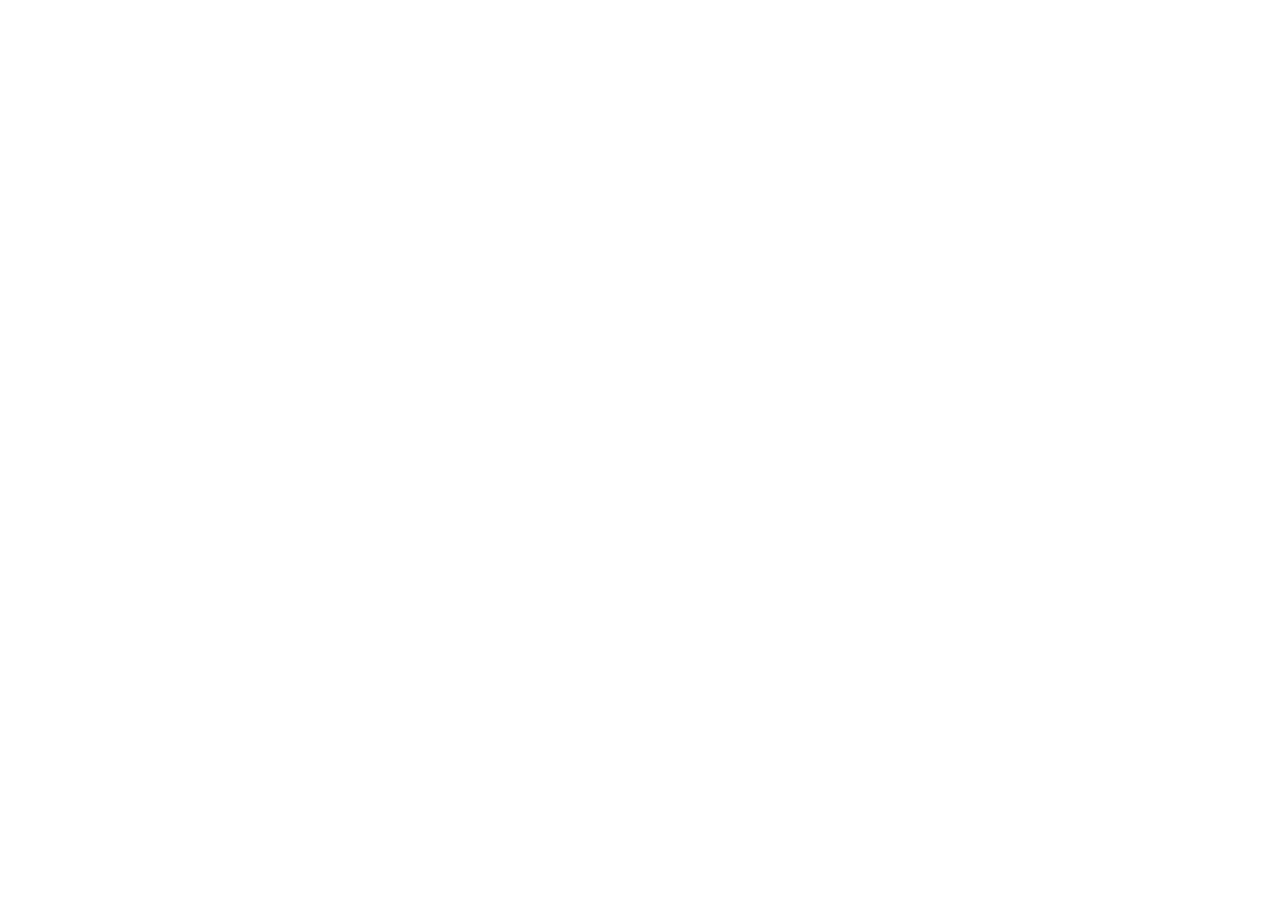
==== index.html @ 7e071e4d "criei-a-pagina-principal" ====
<!DOCTYPE html>
<html lang="pt-br">
<head>
    <meta charset="UTF-8">
    <meta name="viewport" content="width=device-width, initial-scale=1.0">
    <title>projeto redes sociais</title>
    <link rel="icon" href="./favicons/favicon.ico" type="image/x-icon">
</head>
<body>
    
</body>
</html>
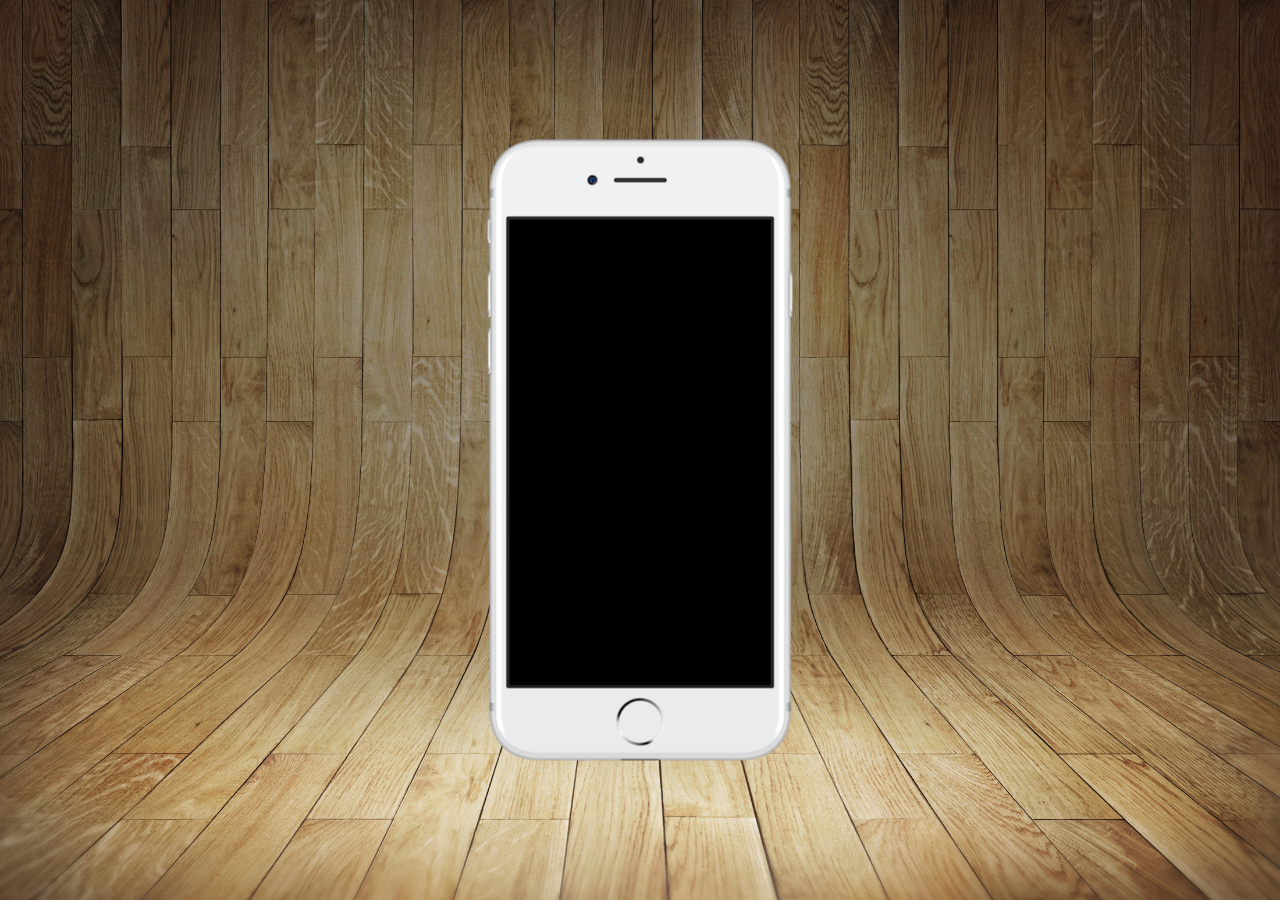
==== commit 754712f5: "adicionando-fundos-imagens" ====
--- a/index.html
+++ b/index.html
@@ -3,10 +3,21 @@
 <head>
     <meta charset="UTF-8">
     <meta name="viewport" content="width=device-width, initial-scale=1.0">
+    <link rel="icon" href="./favicons/favicon.ico" type="image/x-icon">
+    <link rel="stylesheet" href="estilos/style.css">
     <title>projeto redes sociais</title>
-    <link rel="icon" href="./favicons/favicon.ico" type="image/x-icon">
+    
 </head>
 <body>
+    <main>
+        <section id="telefone">
+
+        </section>
+
+        <section id="redes-sociais">
+            
+        </section>
+    </main>
     
 </body>
 </html>
--- a/estilos/style.css
+++ b/estilos/style.css
@@ -0,0 +1,38 @@
+@charset "UTF-8";
+
+*{
+    margin: 0px;
+    padding: 0px;
+    font-family: Arial, Helvetica, sans-serif;
+}
+
+html ,body{
+    height: 100vh;
+    width: 100vw;
+    background-color: black;
+}
+
+body{
+    background: url('../imagens/fundo-madeira.jpg');
+    background-size: cover;
+    background-attachment: fixed;
+}
+
+main{
+    position: relative;
+    height: 100vh;
+    
+}
+
+section#telefone{
+    position: absolute;
+    top: 50%;
+    left: 50%;
+    transform: translate(-50%,-50%);
+    
+    height: 627px;
+    width: 311px;
+    background: url('../imagens/frame-iphone.png') no-repeat;
+}    
+
+
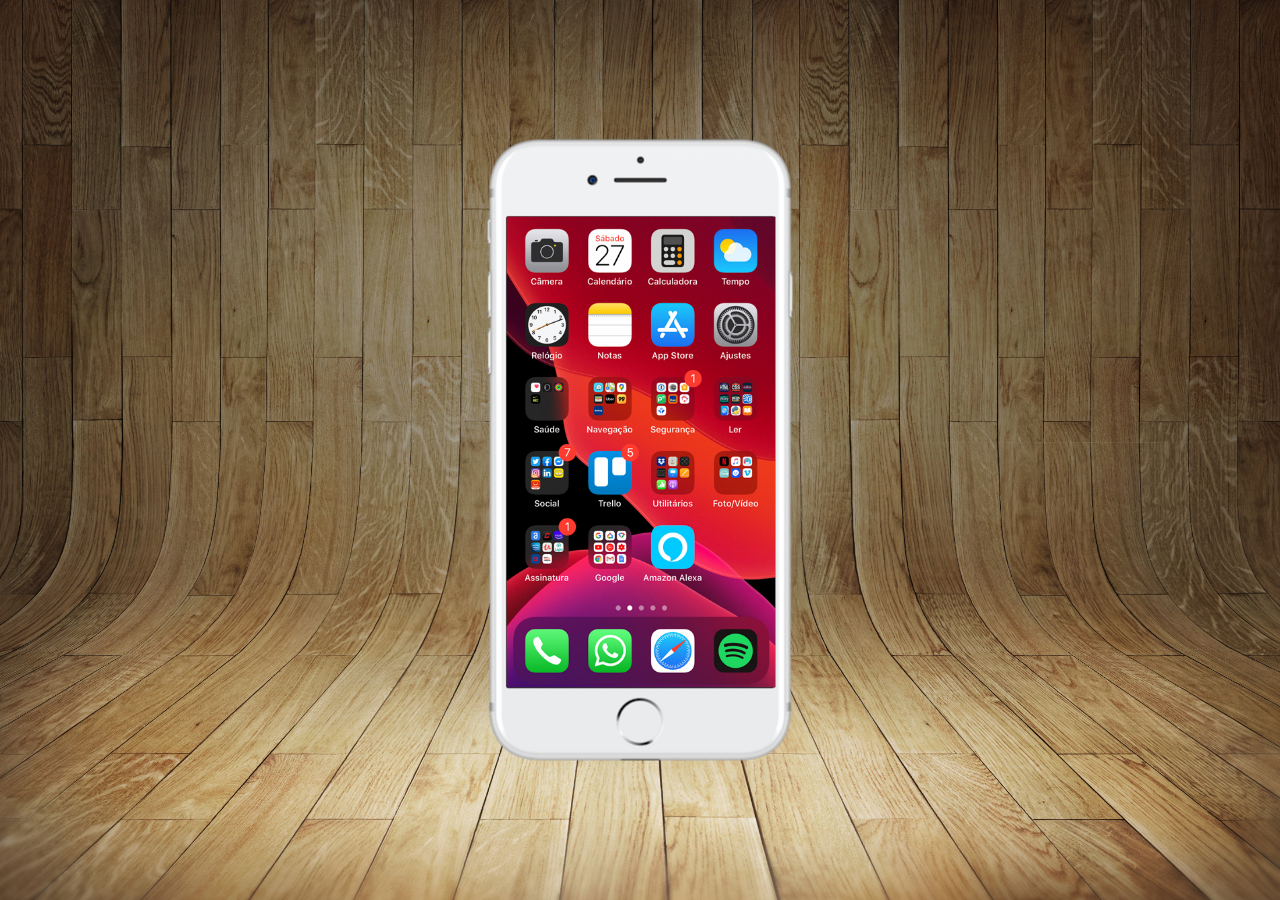
==== commit 843b9f97: "criei-a-tela-home" ====
--- a/index.html
+++ b/index.html
@@ -11,7 +11,7 @@
 <body>
     <main>
         <section id="telefone">
-
+            <iframe src="home.html" name="tela" id="tela" frameborder="0"></iframe>
         </section>
 
         <section id="redes-sociais">
--- a/estilos/style.css
+++ b/estilos/style.css
@@ -35,4 +35,10 @@
     background: url('../imagens/frame-iphone.png') no-repeat;
 }    
 
-
+iframe#tela{
+            position:relative;
+            top: 80px;
+            left: 22px;
+            width: 269px;
+            height: 471px;
+        }
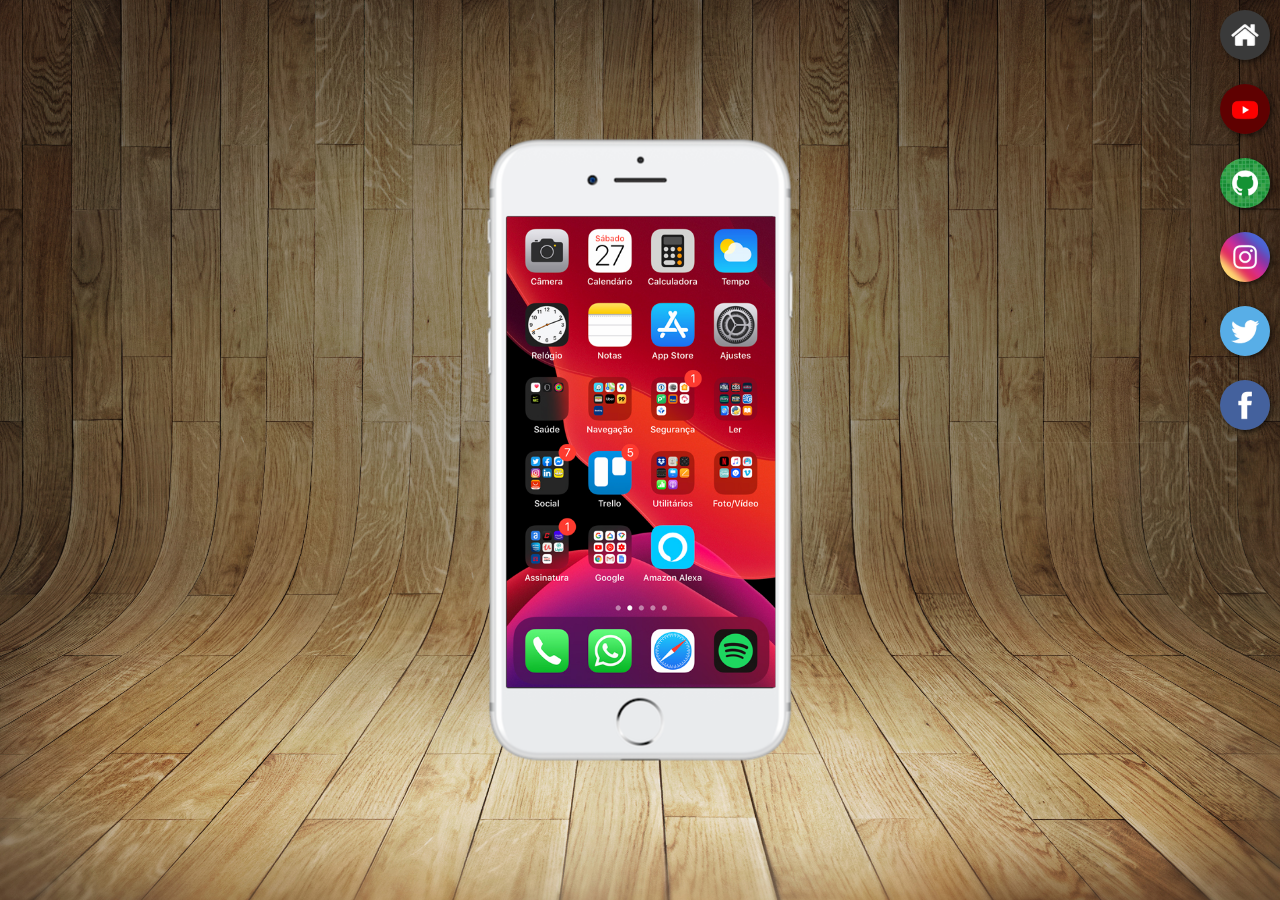
==== commit 908843c0: "criei-botoes-na-lateral" ====
--- a/index.html
+++ b/index.html
@@ -15,7 +15,24 @@
         </section>
 
         <section id="redes-sociais">
-            
+            <a href="#" target="tela">
+                <img src="imagens/logo-home.jpg" alt="">
+            </a><br>
+            <a href="#" target="tela">
+                <img src="imagens/logo-youtube.jpg" alt="">
+            </a><br>
+            <a href="#" target="tela">
+                <img src="imagens/logo-github.jpg" alt="">
+            </a><br>
+            <a href="#" target="tela">
+                <img src="imagens/logo-instagram.jpg" alt="">
+            </a><br>
+            <a href="#" target="tela">
+                <img src="imagens/logo-twitter.jpg" alt="">
+            </a><br>
+            <a href="#" target="tela">
+                <img src="imagens/logo-facebook.jpg" alt="">
+            </a><br>
         </section>
     </main>
     
--- a/estilos/style.css
+++ b/estilos/style.css
@@ -42,3 +42,23 @@
             width: 269px;
             height: 471px;
         }
+
+section#redes-sociais{
+    text-align: right;
+}
+
+section#redes-sociais img{
+    width: 50px; 
+    height: 50px;
+    margin: 10px;
+    border-radius: 50%;
+    box-shadow: 2px 2px 5px rgba(0, 0, 0, 0.567);
+    box-sizing: border-box;
+}
+
+section#redes-sociais img:hover{
+    border: 2px solid rgba(255, 255, 255, 0.6);
+    transform: translate(-2px,-2px);
+    box-shadow: 5px 5px 10px rgba(0, 0, 0, 0.608);
+    transition: transform 0.5s;
+}
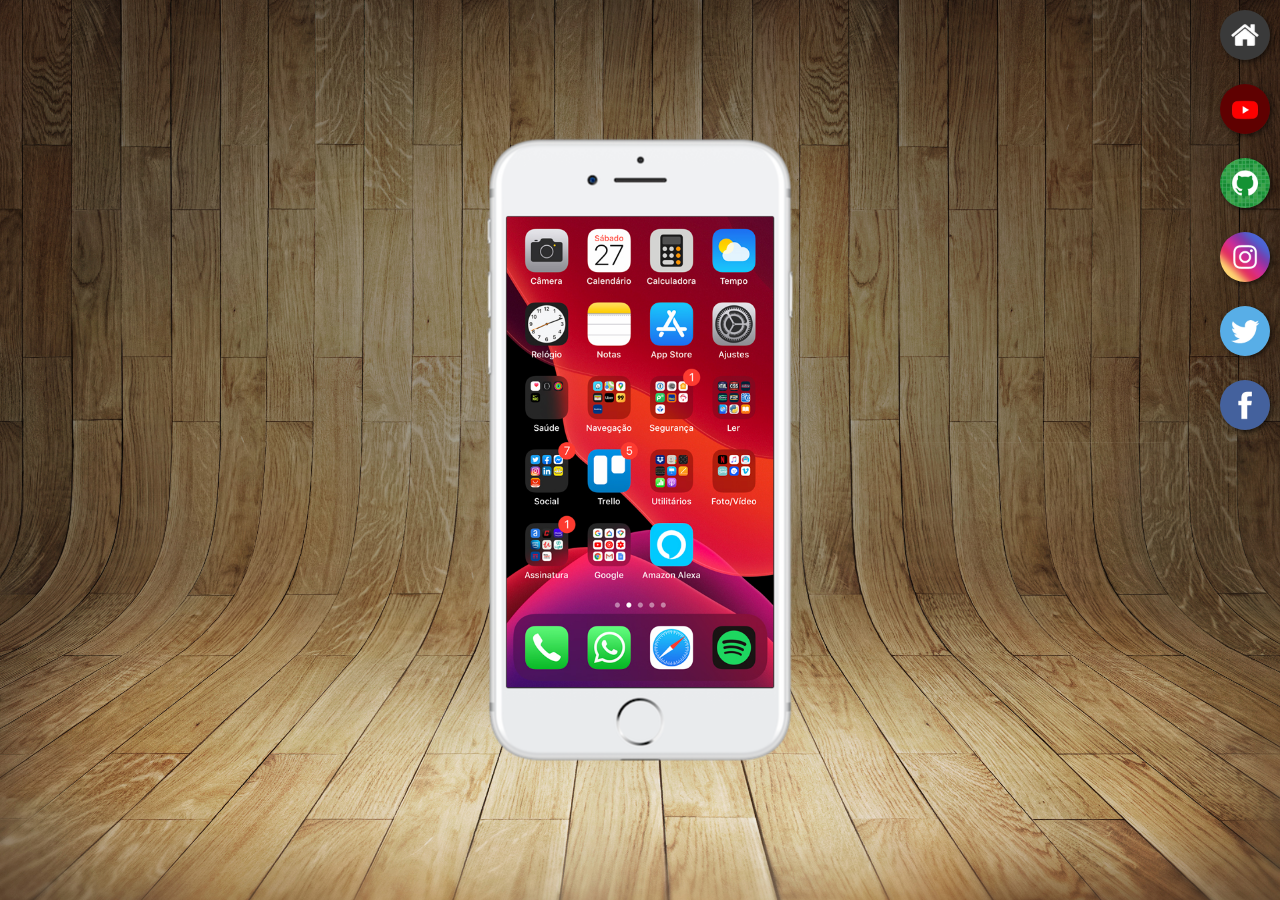
==== commit d6f615cf: "adicionando-links-e-estilos" ====
--- a/index.html
+++ b/index.html
@@ -15,22 +15,22 @@
         </section>
 
         <section id="redes-sociais">
-            <a href="#" target="tela">
+            <a href="home.html" target="tela" id="tela-inicial">
                 <img src="imagens/logo-home.jpg" alt="">
             </a><br>
-            <a href="#" target="tela">
+            <a href="youtube.html" target="tela">
                 <img src="imagens/logo-youtube.jpg" alt="">
             </a><br>
-            <a href="#" target="tela">
+            <a href="github.html" target="tela">
                 <img src="imagens/logo-github.jpg" alt="">
             </a><br>
-            <a href="#" target="tela">
+            <a href="instagram.html" target="tela">
                 <img src="imagens/logo-instagram.jpg" alt="">
             </a><br>
-            <a href="#" target="tela">
+            <a href="twitter.html" target="tela">
                 <img src="imagens/logo-twitter.jpg" alt="">
             </a><br>
-            <a href="#" target="tela">
+            <a href="facebook.html" target="tela">
                 <img src="imagens/logo-facebook.jpg" alt="">
             </a><br>
         </section>
--- a/estilos/style.css
+++ b/estilos/style.css
@@ -39,9 +39,10 @@
             position:relative;
             top: 80px;
             left: 22px;
-            width: 269px;
+            width: 267px;
             height: 471px;
         }
+
 
 section#redes-sociais{
     text-align: right;
